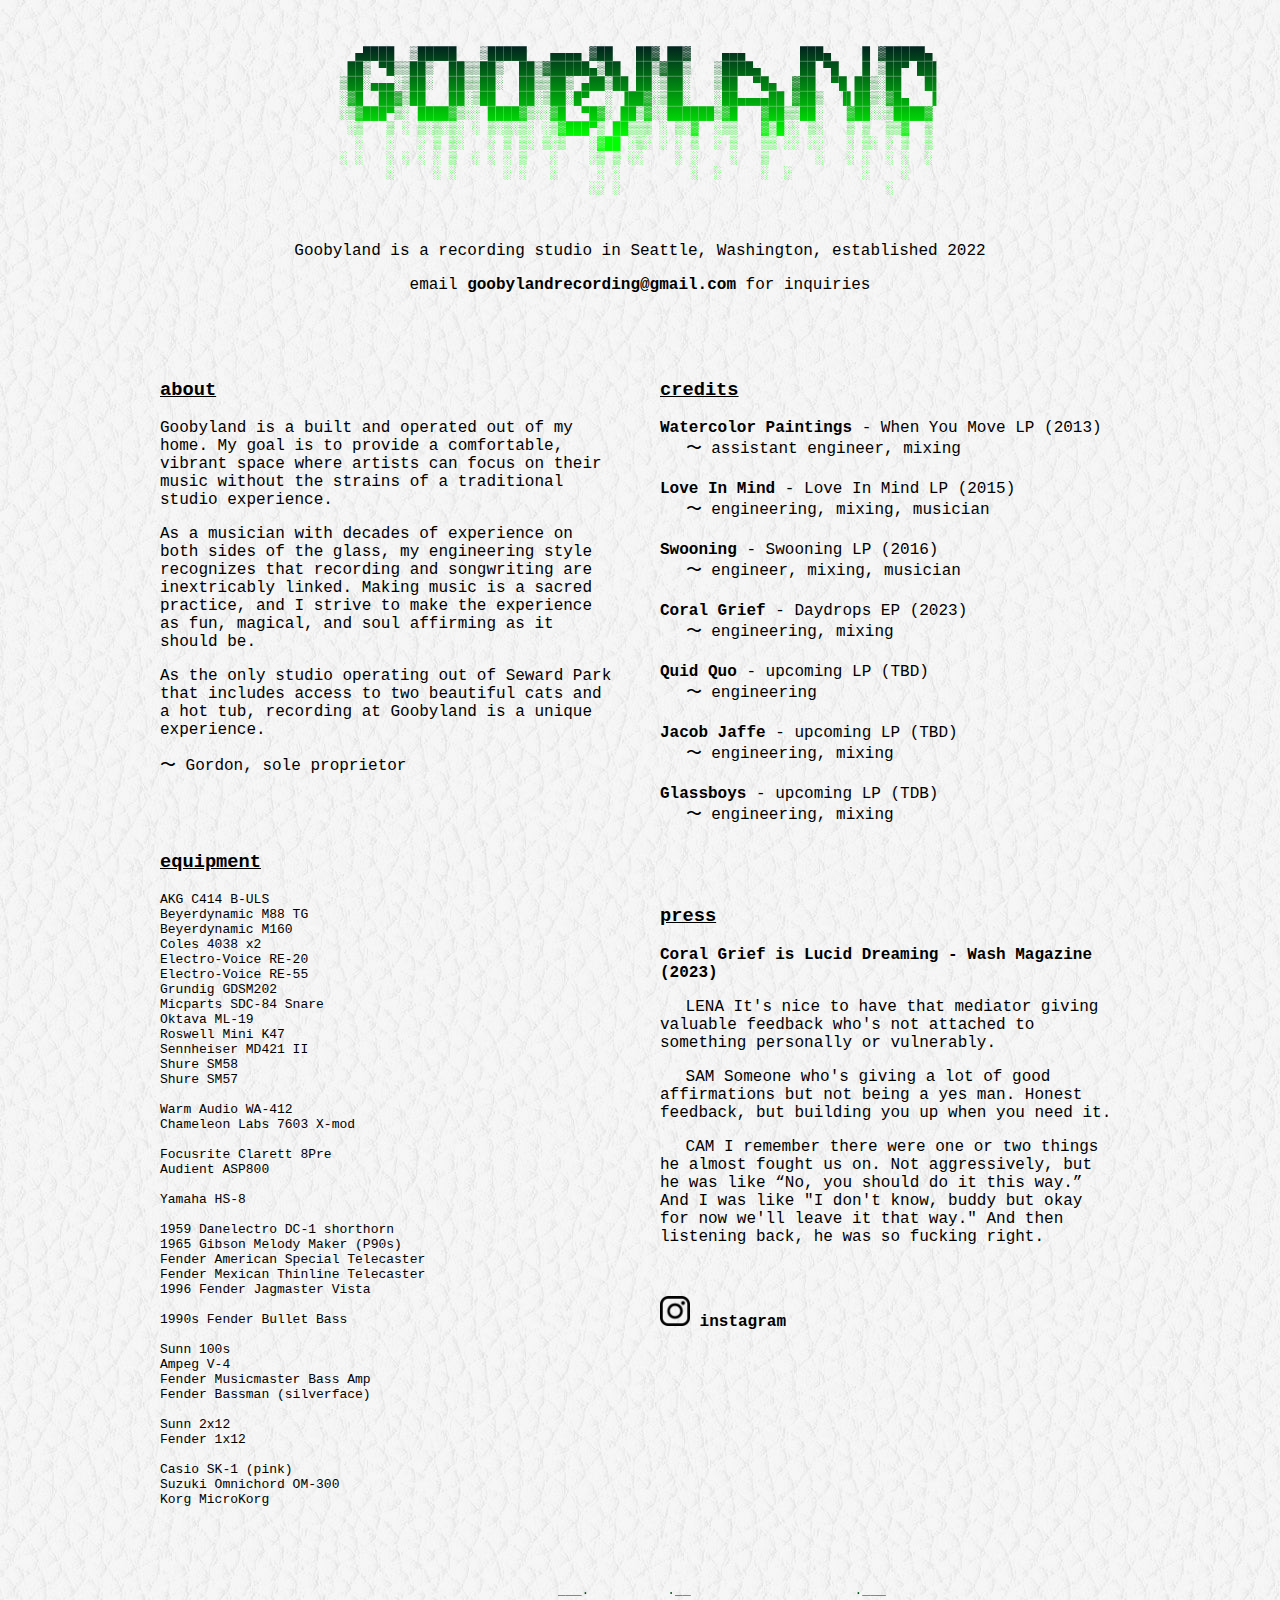
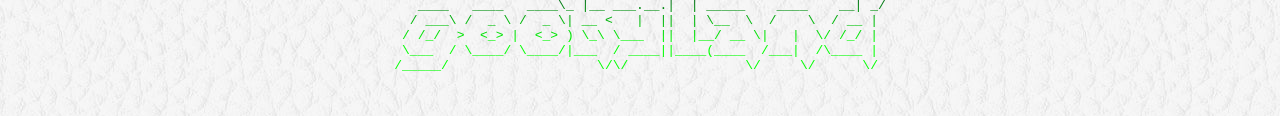
==== index.html @ 1c19a42f "Add meta stuff" ====
<!DOCTYPE html>
<html>
<head>
	<meta charset="utf-8">
	<meta name="viewport" content="width=device-width, initial-scale=1">
  <meta name="description" content="Goobyland is the ONLY recording studio in Seattle, Washington, with 24-hour hot tub access. Operating since 2022, Goobyland Recording provides a comfortable homey space for musicians to make magic.">
  <meta name="geo.region" content="US-WA" />
  <meta name="geo.placename" content="Seattle" />
  <meta name="geo.position" content="47.554034;-122.251137" />
  <meta name="ICBM" content="47.554034, -122.251137" />
  <meta name="google-site-verification" content="e-vTFgu2GJedvvVMb8wZP6EUPjaISt7v7k7FYctYVSY" />
	<meta name="og:title" property="og:title" content="goobyland recording - seattle">
  <meta property="og:image" content="logo.png" />
  <meta property="og:type" content="website" />
  <meta property="og:description" content="Goobyland is the ONLY recording studio in Seattle, Washington, with 24-hour hot tub access. Operating since 2022, Goobyland Recording provides a comfortable homey space for musicians to make magic." />


	<title>goobyland recording - seattle</title>

  <link rel="stylesheet" href="style.css">

</head>
<!--

 _._     _,-'""`-._
(,-.`._,'(       |\`-/|
    `-.-' \ )-`( , o o)     Dexy
          `-    \`_`"'-


   |\---/|
   | ,_, |            website by Gordon
    \_`_/-..----.
 ___/ `   ' ,""+ \
(__...'   __\    |`.___.';
  (_,...'(_,.`__)/'.....+

  Snugs

-->
<body>
  <div class="spacer"></div>
	<div class='center logo'>
		<pre>
      
  ▄████  ▒█████   ▒█████   ▄▄▄▄ ▓██   ██▓ ██▓    ▄▄▄       ███▄    █ ▓█████▄ 
 ██▒ ▀█▒▒██▒  ██▒▒██▒  ██▒▓█████▄▒██  ██▒▓██▒   ▒████▄     ██ ▀█   █ ▒██▀ ██▌
▒██░▄▄▄░▒██░  ██▒▒██░  ██▒▒██▒ ▄██▒██ ██░▒██░   ▒██  ▀█▄  ▓██  ▀█ ██▒░██   █▌
░▓█  ██▓▒██   ██░▒██   ██░▒██░█▀  ░ ▐██▓░▒██░   ░██▄▄▄▄██ ▓██▒  ▐▌██▒░▓█▄   ▌
░▒▓███▀▒░ ████▓▒░░ ████▓▒░░▓█  ▀█▓░ ██▒▓░░██████▒▓█   ▓██▒▒██░   ▓██░░▒████▓ 
 ░▒   ▒ ░ ▒░▒░▒░ ░ ▒░▒░▒░ ░▒▓███▀▒ ██▒▒▒ ░ ▒░▓  ░▒▒   ▓▒█░░ ▒░   ▒ ▒  ▒▒▓  ▒ 
  ░   ░   ░ ▒ ▒░   ░ ▒ ▒░ ▒░▒   ░▓██ ░▒░ ░ ░ ▒  ░ ▒   ▒▒ ░░ ░░   ░ ▒░ ░ ▒  ▒ 
░ ░   ░ ░ ░ ░ ▒  ░ ░ ░ ▒   ░    ░▒ ▒ ░░    ░ ░    ░   ▒      ░   ░ ░  ░ ░  ░ 
      ░     ░ ░      ░ ░   ░     ░ ░         ░  ░     ░  ░         ░    ░    
                                ░░ ░                                  ░      

    </pre>
  </div>
  <div class='info'>
    <p>Goobyland is a recording studio in Seattle, Washington, established 2022</p>
    <p>email <a href="mailto:goobylandrecording@gmail.com"><strong>goobylandrecording@gmail.com</strong> </a> for inquiries</p>
  </div>
  <div id="wrapper">
    <div class='row'>
      <div class='about column'>
        <h3>about</h3>
        <p>Goobyland is a built and operated out of my home. My goal is to provide a comfortable, vibrant space where artists can focus on their music without the strains of a traditional studio experience. </p>
        <p>As a musician with decades of experience on both sides of the glass, my engineering style recognizes that recording and songwriting are inextricably linked. Making music is a sacred practice, and I strive to make the experience as fun, magical, and soul affirming as it should be. </p>
        <p>As the only studio operating out of Seward Park that includes access to two beautiful cats and a hot tub, recording at Goobyland is a unique experience. </p>
        <p> &#12316; Gordon, sole proprietor </p>
      </div>
      <div class='equipment column'>
        <h3>equipment</h3>
        <pre>
AKG C414 B-ULS
Beyerdynamic M88 TG
Beyerdynamic M160
Coles 4038 x2
Electro-Voice RE-20
Electro-Voice RE-55
Grundig GDSM202
Micparts SDC-84 Snare
Oktava ML-19
Roswell Mini K47
Sennheiser MD421 II
Shure SM58
Shure SM57

Warm Audio WA-412
Chameleon Labs 7603 X-mod

Focusrite Clarett 8Pre 
Audient ASP800

Yamaha HS-8

1959 Danelectro DC-1 shorthorn
1965 Gibson Melody Maker (P90s)
Fender American Special Telecaster
Fender Mexican Thinline Telecaster 
1996 Fender Jagmaster Vista

1990s Fender Bullet Bass

Sunn 100s
Ampeg V-4
Fender Musicmaster Bass Amp
Fender Bassman (silverface)

Sunn 2x12
Fender 1x12 

Casio SK-1 (pink)
Suzuki Omnichord OM-300
Korg MicroKorg
          </pre>
        </div>
      </div>
    
    <div class='row'>
      <div class='credits column'>
        <h3>credits</h3>
        <p><a href="https://watercolorpaintings.bandcamp.com/album/when-you-move"><strong>Watercolor Paintings</strong> - When You Move LP (2013)</a></p>
        <p class="detail">&emsp; &#12316; assistant engineer, mixing </p>
        <p><a href="https://loveinmind.bandcamp.com/"><strong>Love In Mind</strong> - Love In Mind LP (2015)</a></p>
        <p class="detail">&emsp; &#12316; engineering, mixing, musician</p>
        <p><a href="https://swooning.bandcamp.com/album/swooning"><strong>Swooning</strong> - Swooning LP (2016)</a></p>
        <p class="detail">&emsp; &#12316; engineer, mixing, musician </p>
        <p><a href="https://coralgrief.bandcamp.com/album/daydrops"><strong>Coral Grief</strong> - Daydrops EP (2023)</a></p>
        <p class="detail">&emsp; &#12316; engineering, mixing</p>
        <p><strong>Quid Quo</strong> - upcoming LP (TBD)</p>
        <p class="detail">&emsp; &#12316; engineering</p>
        <p><strong>Jacob Jaffe</strong> - upcoming LP (TBD)</p>
        <p class="detail">&emsp; &#12316; engineering, mixing</p>
        <p><strong>Glassboys</strong> - upcoming LP (TDB)</p>
        <p class="detail">&emsp; &#12316; engineering, mixing</p>
      </div>
      
      <div class="press column">
        <h3>press</h3>
        <p><strong><a href='https://www.washmusicmag.com/blog/coral-grief'>Coral Grief is Lucid Dreaming - Wash Magazine (2023)</a></strong></p>
        <p>&emsp; LENA
          It's nice to have that mediator giving valuable feedback who's not attached to something personally or vulnerably.
        </p>
        <p>&emsp; SAM
          Someone who's giving a lot of good affirmations but not being a yes man. Honest feedback, but building you up when you need it.
        </p>
        <p>&emsp; CAM
          I remember there were one or two things he almost fought us on. Not aggressively, but he was like “No, you should do it this way.” And I was like "I don't know, buddy but okay for now we'll leave it that way." And then listening back, he was so fucking right.
        </p>
        <br>
        <p><a href="https://www.instagram.com/goobylandrecording/"><img src="insta.png" alt="instagram link icon" width="30" height="auto">   <strong>instagram</strong></a></p>
      </div>
    </div>
  </div>
<div class='center logo'>
  <pre>

                     ___.          .__                     .___
   ____   ____   ____\_ |__ ___.__.|  | _____    ____    __| _/
  / ___\ /  _ \ /  _ \| __ <   |  ||  | \__  \  /    \  / __ | 
 / /_/  >  <_> |  <_> ) \_\ \___  ||  |__/ __ \|   |  \/ /_/ | 
 \___  / \____/ \____/|___  / ____||____(____  /___|  /\____ | 
/_____/                   \/\/               \/     \/      \/ 

  </pre>
</div>
</body>
</html>
---- style.css ----
.center {
	margin-left: auto;
	margin-right: auto;
	width: 100%;
}

.logo {
  text-align: center;
  background: rgb(2,0,36);
  background: linear-gradient(180deg, rgba(2,0,36,1) 0%, rgba(0,255,0,1) 55%);
  -webkit-background-clip: text;
  -webkit-text-fill-color: transparent;
}

body {
  font-family: 'Courier New', Courier, monospace;
  background-image: url("texture.jpg");
  background-repeat: repeat;
  font-size: 15;
}

.spacer {
  padding-top: 10px;
}

h3 {
  text-decoration: underline;
}

a {
  text-decoration: none;
  color: black;
}

a:visited {
  color: black;
}

a:hover {
  color: lime;
}

#wrapper {
  max-width: 1000px;
  margin-left: auto;
  margin-right: auto;
  display: flex;
  flex-direction: row;
}

/* Responsive layout - makes a one column layout instead of a two-column layout */
@media (max-width: 800px) {
  #wrapper {
    flex-direction: column;
    width: 375px;
  }

  .logo {
    font-size: 7px;
  }
}

.row {
  vertical-align: top;
  flex-wrap: wrap;
  width: 100%;
}

.column {
  vertical-align: top;
  padding: 20px;
  flex-basis: 100%;
  flex: 1;
}

.info {
  padding-bottom: 30px;
  text-align: center;
}

.social {

}

.detail {
  margin-top: -15px;
  padding-bottom: 5px;
 }
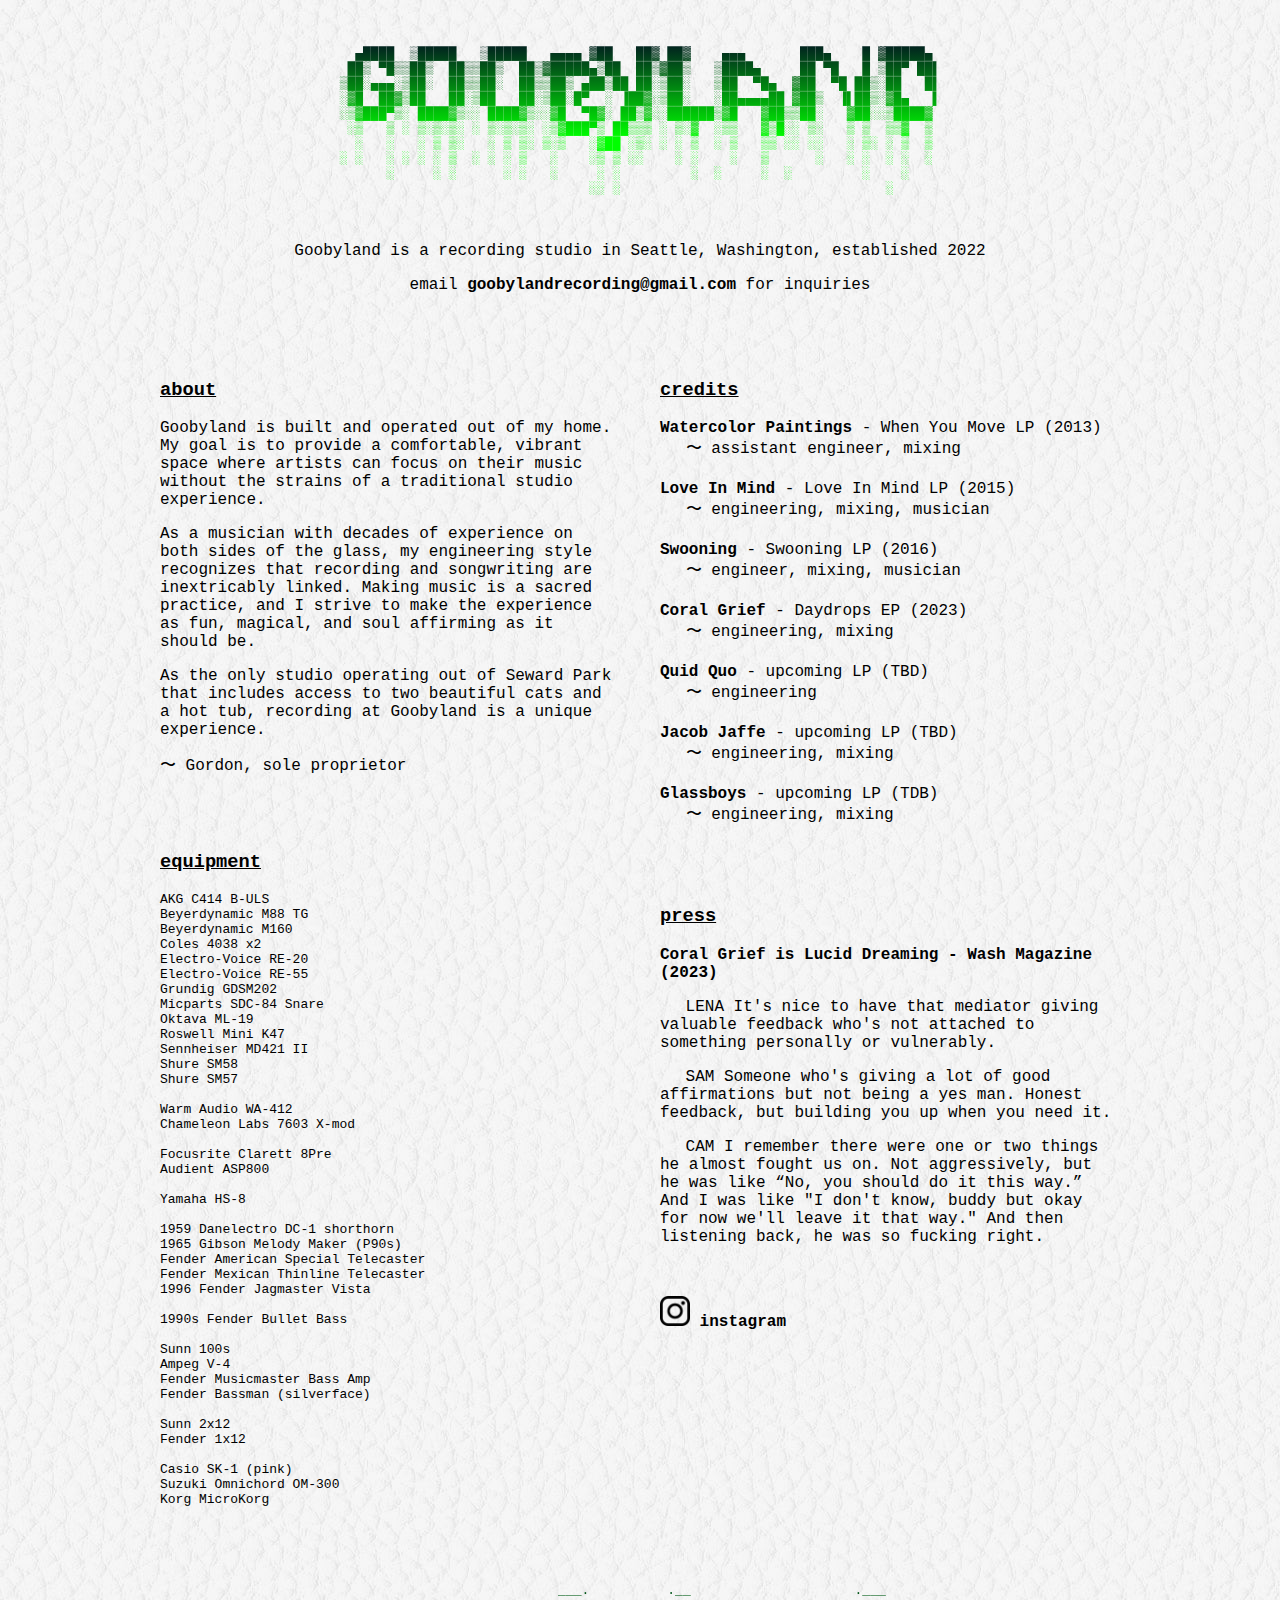
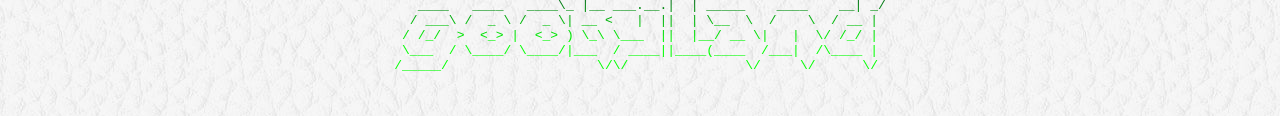
==== commit 566cd518: "Copy" ====
--- a/index.html
+++ b/index.html
@@ -3,7 +3,7 @@
 <head>
 	<meta charset="utf-8">
 	<meta name="viewport" content="width=device-width, initial-scale=1">
-  <meta name="description" content="Goobyland is the ONLY recording studio in Seattle, Washington, with 24-hour hot tub access. Operating since 2022, Goobyland Recording provides a comfortable homey space for musicians to make magic.">
+  <meta name="description" content="Goobyland is the ONLY recording studio in Seattle, Washington, with 24-hour hot tub access. Operating since 2022, Goobyland Recording provides a comfortable, homey space for musicians to make magic.">
   <meta name="geo.region" content="US-WA" />
   <meta name="geo.placename" content="Seattle" />
   <meta name="geo.position" content="47.554034;-122.251137" />
@@ -12,7 +12,7 @@
 	<meta name="og:title" property="og:title" content="goobyland recording - seattle">
   <meta property="og:image" content="logo.png" />
   <meta property="og:type" content="website" />
-  <meta property="og:description" content="Goobyland is the ONLY recording studio in Seattle, Washington, with 24-hour hot tub access. Operating since 2022, Goobyland Recording provides a comfortable homey space for musicians to make magic." />
+  <meta property="og:description" content="Goobyland is the ONLY recording studio in Seattle, Washington, with 24-hour hot tub access. Operating since 2022, Goobyland Recording provides a comfortable, homey space for musicians to make magic." />
 
 
 	<title>goobyland recording - seattle</title>
@@ -64,7 +64,7 @@
     <div class='row'>
       <div class='about column'>
         <h3>about</h3>
-        <p>Goobyland is a built and operated out of my home. My goal is to provide a comfortable, vibrant space where artists can focus on their music without the strains of a traditional studio experience. </p>
+        <p>Goobyland is built and operated out of my home. My goal is to provide a comfortable, vibrant space where artists can focus on their music without the strains of a traditional studio experience. </p>
         <p>As a musician with decades of experience on both sides of the glass, my engineering style recognizes that recording and songwriting are inextricably linked. Making music is a sacred practice, and I strive to make the experience as fun, magical, and soul affirming as it should be. </p>
         <p>As the only studio operating out of Seward Park that includes access to two beautiful cats and a hot tub, recording at Goobyland is a unique experience. </p>
         <p> &#12316; Gordon, sole proprietor </p>
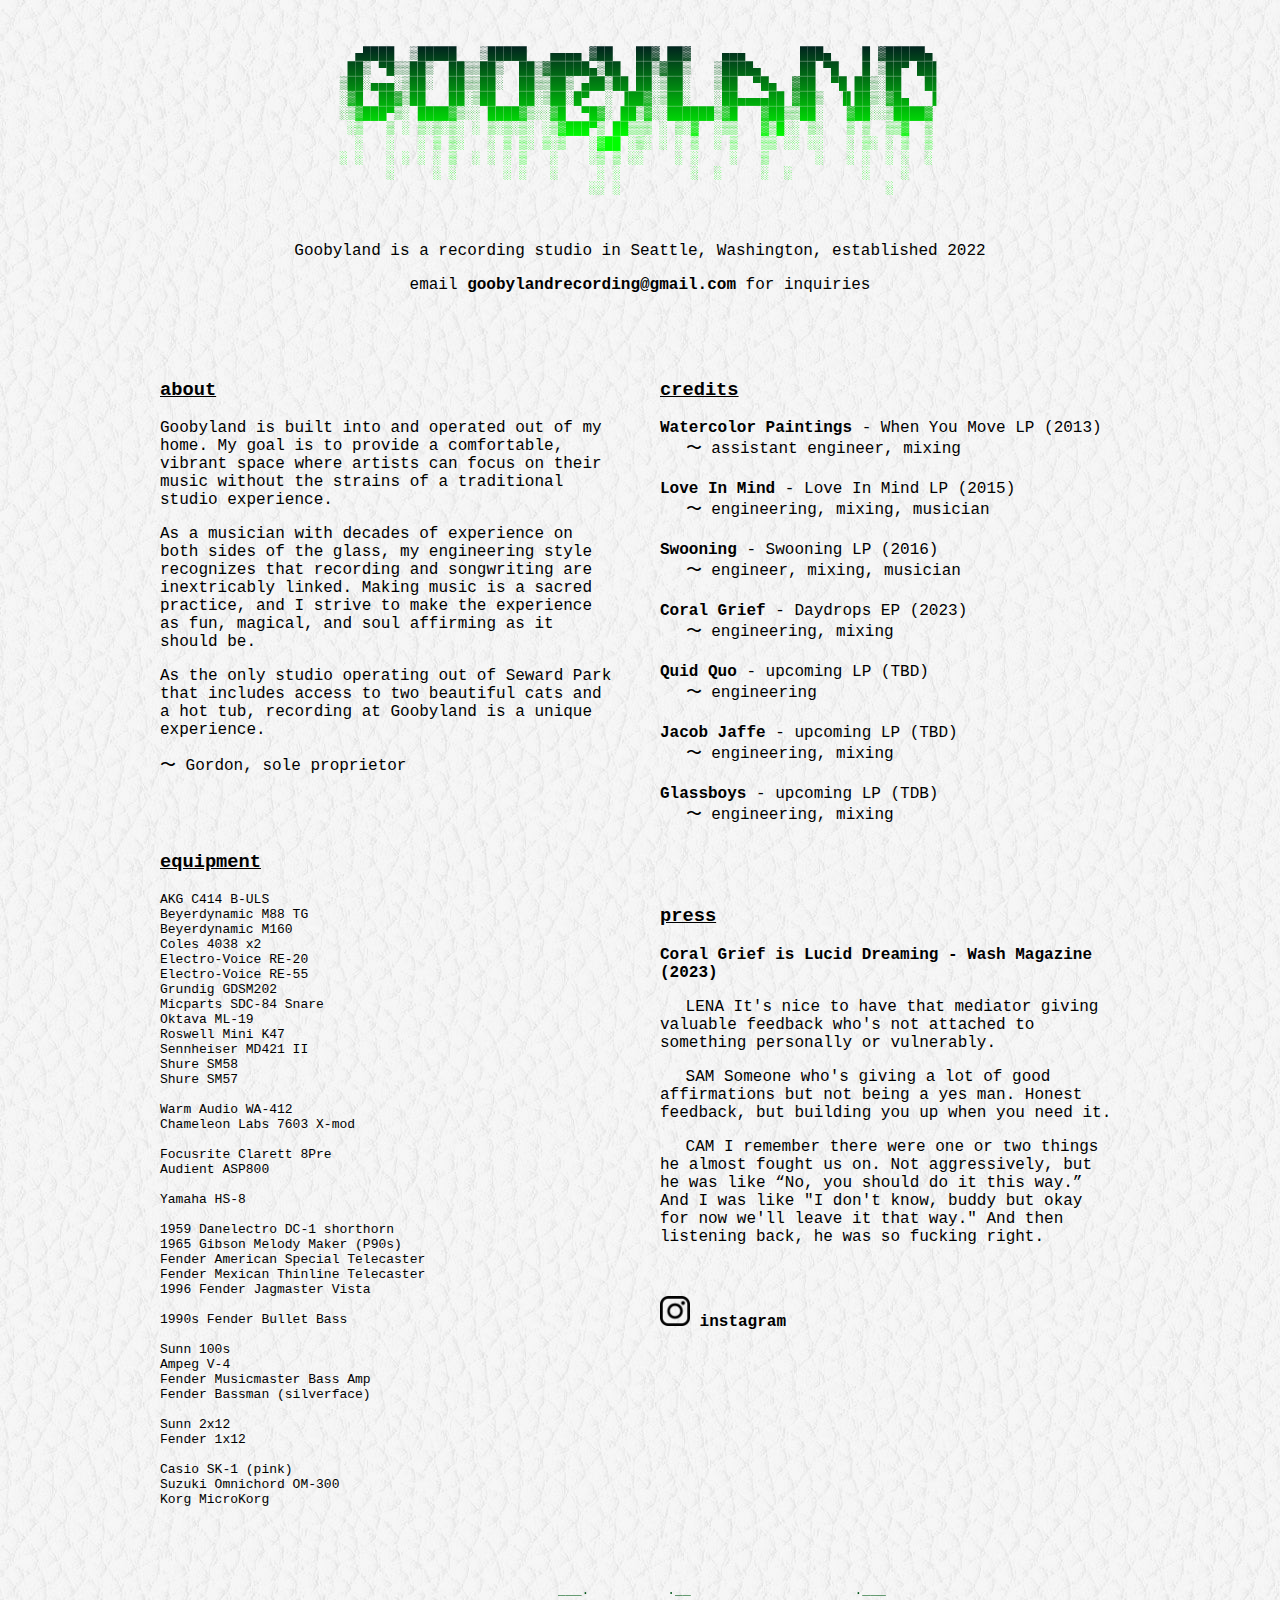
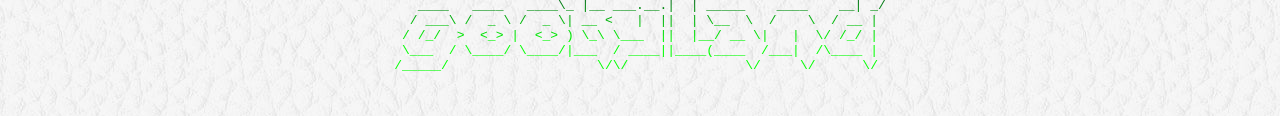
==== commit c7281f79: "Copy" ====
--- a/index.html
+++ b/index.html
@@ -15,7 +15,7 @@
   <meta property="og:description" content="Goobyland is the ONLY recording studio in Seattle, Washington, with 24-hour hot tub access. Operating since 2022, Goobyland Recording provides a comfortable, homey space for musicians to make magic." />
 
 
-	<title>goobyland recording - seattle</title>
+	<title>goobyland recording</title>
 
   <link rel="stylesheet" href="style.css">
 
@@ -64,7 +64,7 @@
     <div class='row'>
       <div class='about column'>
         <h3>about</h3>
-        <p>Goobyland is built and operated out of my home. My goal is to provide a comfortable, vibrant space where artists can focus on their music without the strains of a traditional studio experience. </p>
+        <p>Goobyland is built into and operated out of my home. My goal is to provide a comfortable, vibrant space where artists can focus on their music without the strains of a traditional studio experience. </p>
         <p>As a musician with decades of experience on both sides of the glass, my engineering style recognizes that recording and songwriting are inextricably linked. Making music is a sacred practice, and I strive to make the experience as fun, magical, and soul affirming as it should be. </p>
         <p>As the only studio operating out of Seward Park that includes access to two beautiful cats and a hot tub, recording at Goobyland is a unique experience. </p>
         <p> &#12316; Gordon, sole proprietor </p>
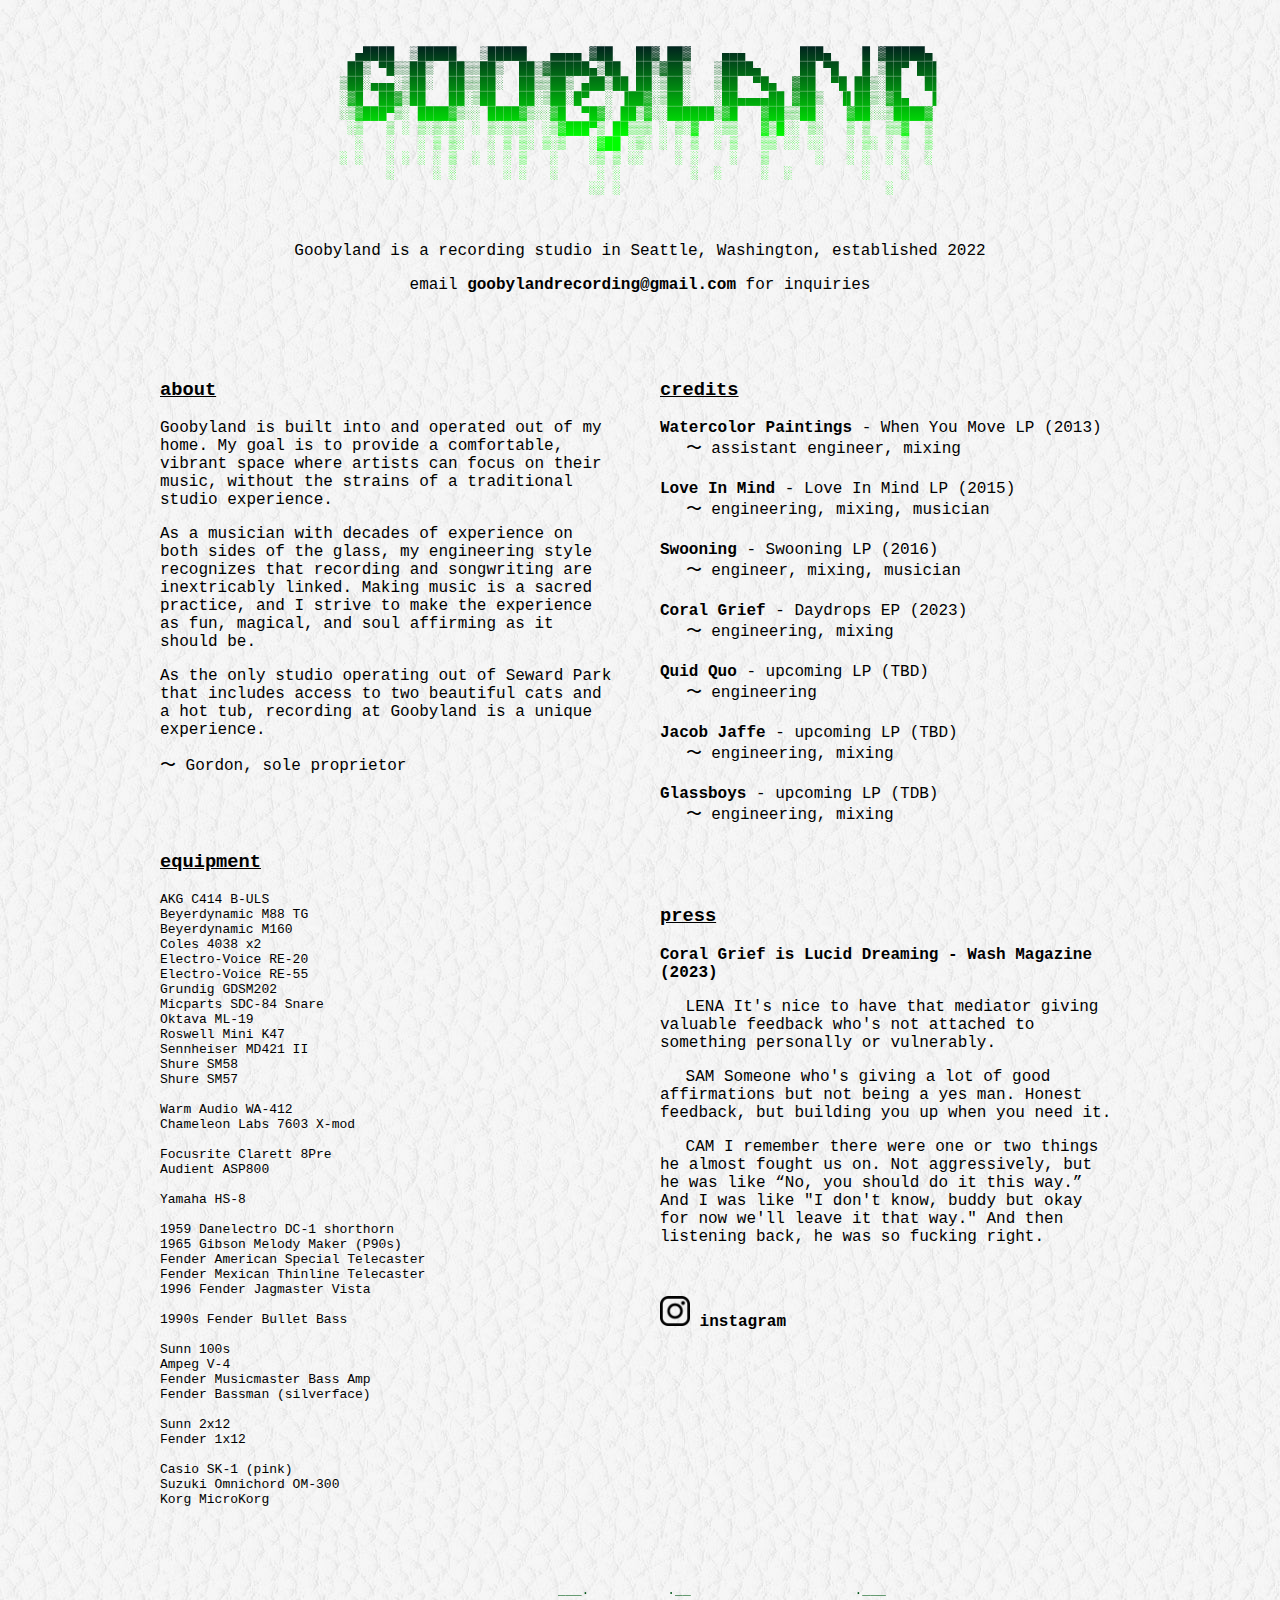
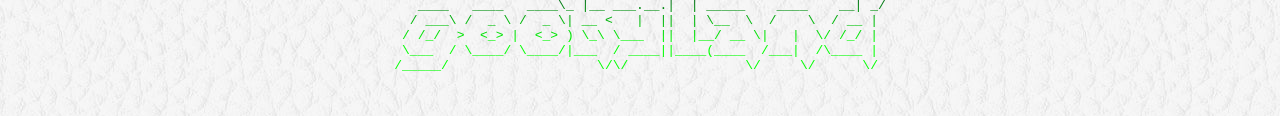
==== commit 76ecf73a: "Copy" ====
--- a/index.html
+++ b/index.html
@@ -64,7 +64,7 @@
     <div class='row'>
       <div class='about column'>
         <h3>about</h3>
-        <p>Goobyland is built into and operated out of my home. My goal is to provide a comfortable, vibrant space where artists can focus on their music without the strains of a traditional studio experience. </p>
+        <p>Goobyland is built into and operated out of my home. My goal is to provide a comfortable, vibrant space where artists can focus on their music, without the strains of a traditional studio experience. </p>
         <p>As a musician with decades of experience on both sides of the glass, my engineering style recognizes that recording and songwriting are inextricably linked. Making music is a sacred practice, and I strive to make the experience as fun, magical, and soul affirming as it should be. </p>
         <p>As the only studio operating out of Seward Park that includes access to two beautiful cats and a hot tub, recording at Goobyland is a unique experience. </p>
         <p> &#12316; Gordon, sole proprietor </p>
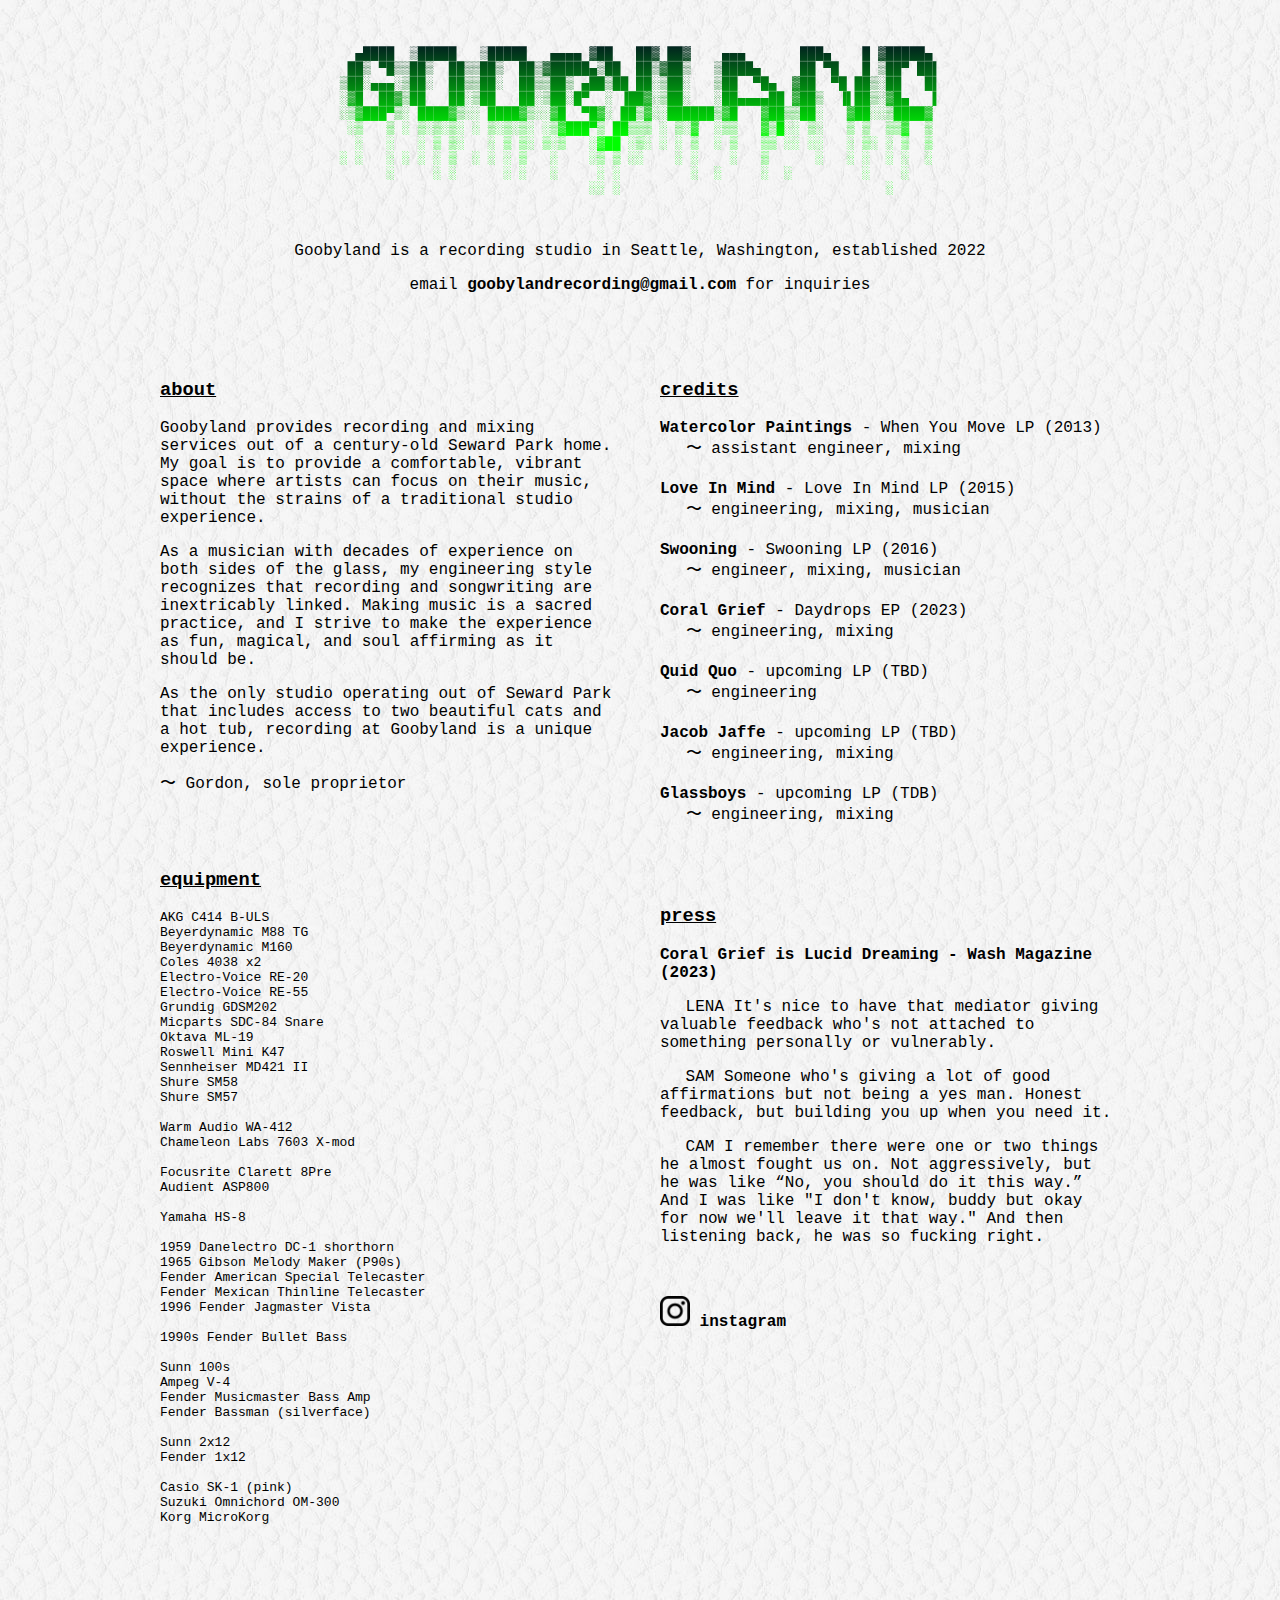
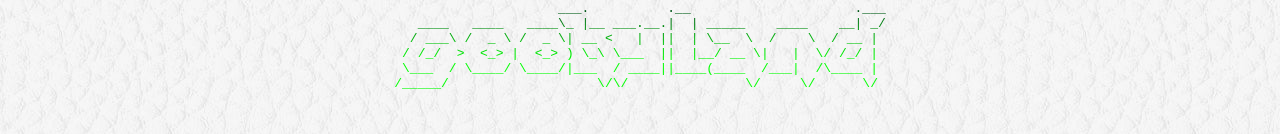
==== commit 674fd825: "Copy" ====
--- a/index.html
+++ b/index.html
@@ -64,7 +64,7 @@
     <div class='row'>
       <div class='about column'>
         <h3>about</h3>
-        <p>Goobyland is built into and operated out of my home. My goal is to provide a comfortable, vibrant space where artists can focus on their music, without the strains of a traditional studio experience. </p>
+        <p>Goobyland provides recording and mixing services out of a century-old Seward Park home. My goal is to provide a comfortable, vibrant space where artists can focus on their music, without the strains of a traditional studio experience. </p>
         <p>As a musician with decades of experience on both sides of the glass, my engineering style recognizes that recording and songwriting are inextricably linked. Making music is a sacred practice, and I strive to make the experience as fun, magical, and soul affirming as it should be. </p>
         <p>As the only studio operating out of Seward Park that includes access to two beautiful cats and a hot tub, recording at Goobyland is a unique experience. </p>
         <p> &#12316; Gordon, sole proprietor </p>
